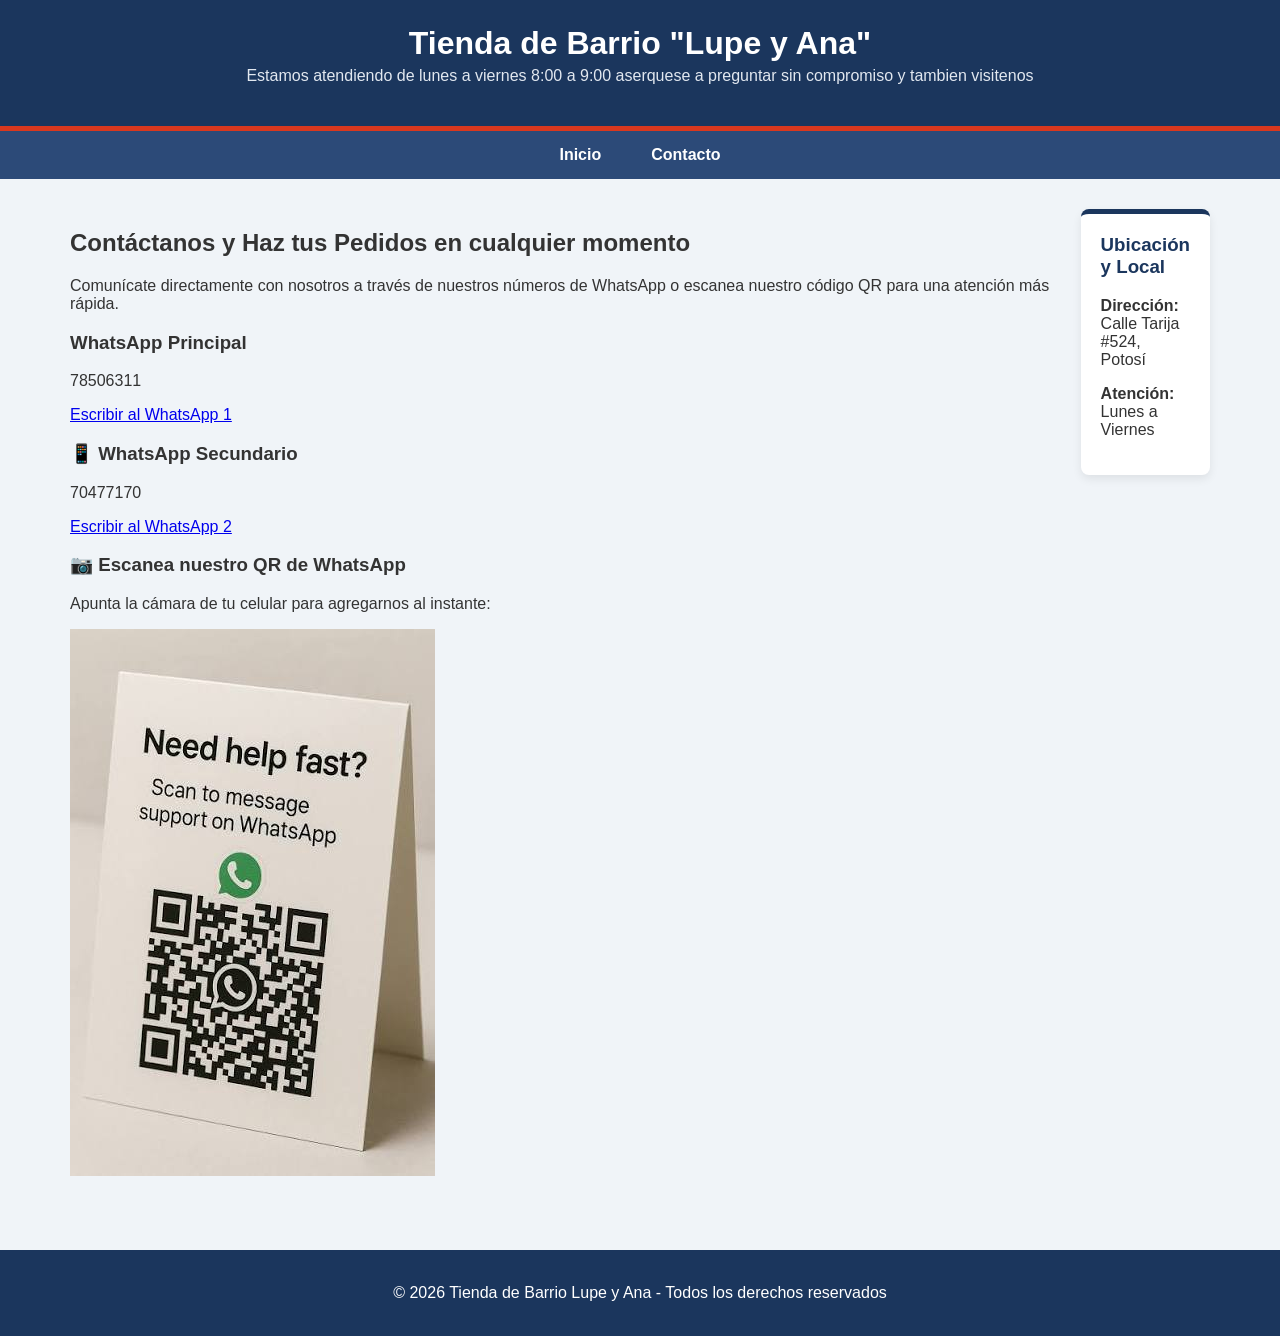
==== pages/contacto.html @ a93d9ffb "Agregados multiples productos organizados por secciones en el menu" ====
<!DOCTYPE html>
<html lang="es">
<head>
    <meta charset="UTF-8">
    <meta name="viewport" content="width=device-width, initial-scale=1.0">
    <title>Contacto - Tienda de Barrio Lupe y Ana</title>
    <link rel="stylesheet" href="../css/styles.css">
</head>
<body>

    <header>
        <h1>Tienda de Barrio "Lupe y Ana"</h1>
        <p>Estamos atendiendo de lunes a viernes 8:00 a 9:00 aserquese a preguntar sin compromiso y tambien visitenos </p>
    </header>

    <nav>
        <ul>
            <li><a href="../index.html">Inicio</a></li>
            <li><a href="contacto.html">Contacto</a></li>
        </ul>
    </nav>

    <main class="contacto-main">
        <section class="seccion-contacto">
            <h2> Contáctanos y Haz tus Pedidos en cualquier momento</h2>
            <p>Comunícate directamente con nosotros a través de nuestros números de WhatsApp o escanea nuestro código QR para una atención más rápida.</p>

            <div class="tarjetas-contacto">
                <div class="contacto-card">
                    <h3> WhatsApp Principal</h3>
                    <p class="numero-tel">78506311</p>
                    <a href="https://wa.me/59178506311" target="_blank" class="btn-whatsapp">Escribir al WhatsApp 1</a>
                </div>
                <div class="contacto-card">
                    <h3>📱 WhatsApp Secundario</h3>
                    <p class="numero-tel">70477170</p>
                    <a href="https://wa.me/59170000000" target="_blank" class="btn-whatsapp">Escribir al WhatsApp 2</a>
                </div>
            </div> 
            <div class="qr-container">
                <h3>📷 Escanea nuestro QR de WhatsApp</h3>
                <p>Apunta la cámara de tu celular para agregarnos al instante:</p>
                <img src="../assets/img/imagen_qr.jpg" alt="Código QR WhatsApp Tienda Lupe y Ana" class="img-qr">
            </div>
        </section>

        <aside>
            <h3>Ubicación y Local</h3>
            <p><strong>Dirección:</strong> Calle Tarija #524, Potosí</p>
            <p><strong>Atención:</strong> Lunes a Viernes</p>
        </aside>
    </main>

    <footer>
        <p>&copy; 2026 Tienda de Barrio Lupe y Ana - Todos los derechos reservados</p>
    </footer>

</body>
</html>
---- css/styles.css ----
/* Estilos generales */
* {
    box-sizing: border-box;
}

body {
    font-family: Arial, sans-serif;
    margin: 0;
    padding: 0;
    background-color: #f0f4f8;
    color: #333;
}

/* Encabezado */
header {
    background-color: #1b365d; /* Azul principal */
    color: #ffffff;
    text-align: center;
    padding: 25px 15px;
    border-bottom: 5px solid #d9381e; /* Borde rojo */
}

header h1 {
    margin: 0;
    font-size: 2rem;
}

header p {
    margin-top: 5px;
    color: #e2e8f0;
}

/* Barra de navegación centrada y resaltada */
nav {
    background-color: #2c4a78;
}

nav ul {
    list-style: none;
    margin: 0;
    padding: 0;
    display: flex;
    justify-content: center;
}

nav li {
    position: relative;
}

nav a, .dropbtn {
    display: block;
    color: #ffffff !important;
    text-align: center;
    padding: 15px 25px;
    text-decoration: none;
    font-weight: bold;
    font-size: 1rem;
}

nav a:hover, .dropdown:hover .dropbtn {
    background-color: #d9381e; /* Rojo vibrante en hover */
}

/* Menú desplegable desplegable */
.dropdown-content {
    display: none;
    position: absolute;
    background-color: #1b365d;
    min-width: 220px;
    box-shadow: 0px 8px 16px rgba(0, 0, 0, 0.3);
    z-index: 1000;
}

.dropdown-content a {
    color: white !important;
    padding: 12px 18px;
    text-decoration: none;
    display: block;
    text-align: left;
    font-weight: normal;
}

.dropdown-content a:hover {
    background-color: #d9381e;
}

.dropdown:hover .dropdown-content {
    display: block;
}

/* Estructura Principal Aprovechando la Pantalla */
main {
    display: flex;
    gap: 25px;
    padding: 30px;
    max-width: 1200px; /* Pantalla más ancha */
    margin: 0 auto;
}

.catalogo {
    flex: 3;
    background-color: #ffffff;
    padding: 25px;
    border-radius: 8px;
    box-shadow: 0 4px 10px rgba(0,0,0,0.08);
}

/* Títulos de Categoría en Azul y Rojo */
.titulo-categoria {
    background-color: #1b365d;
    color: #ffffff;
    padding: 12px 18px;
    border-radius: 5px;
    margin-top: 30px;
    font-size: 1.2rem;
    border-left: 6px solid #d9381e;
}

/* Tarjetas de Producto Lado a Lado (Flex) */
.producto {
    display: flex;
    align-items: center;
    gap: 20px;
    border: 1px solid #e1e8ed;
    padding: 15px;
    margin-top: 15px;
    border-radius: 8px;
    background-color: #ffffff;
    transition: transform 0.2s ease;
}

.producto:hover {
    transform: translateY(-2px);
    box-shadow: 0 4px 8px rgba(0,0,0,0.1);
}

.producto img {
    width: 110px;
    height: 110px;
    object-fit: cover;
    border-radius: 6px;
    border: 1px solid #ddd;
}

.info-producto h3 {
    margin: 0 0 8px 0;
    color: #1b365d;
}

.info-producto p {
    margin: 4px 0;
    color: #555;
}

.precio {
    font-weight: bold;
    color: #d9381e !important;
    font-size: 1.15rem;
}

/* Panel Lateral (Aside) */
aside {
    flex: 1;
    background-color: #ffffff;
    padding: 20px;
    border-radius: 8px;
    height: fit-content;
    border-top: 5px solid #1b365d;
    box-shadow: 0 4px 10px rgba(0,0,0,0.08);
}

aside h3 {
    color: #1b365d;
    margin-top: 0;
}

footer {
    background-color: #1b365d;
    color: white;
    text-align: center;
    padding: 18px;
    margin-top: 40px;
}

/* Adaptabilidad a celulares */
@media (max-width: 768px) {
    main {
        flex-direction: column;
        padding: 15px;
    }

    .producto {
        flex-direction: column;
        text-align: center;
    }

    nav ul {
        flex-direction: column;
    }

    .dropdown-content {
        position: static;
        width: 100%;
    }
}
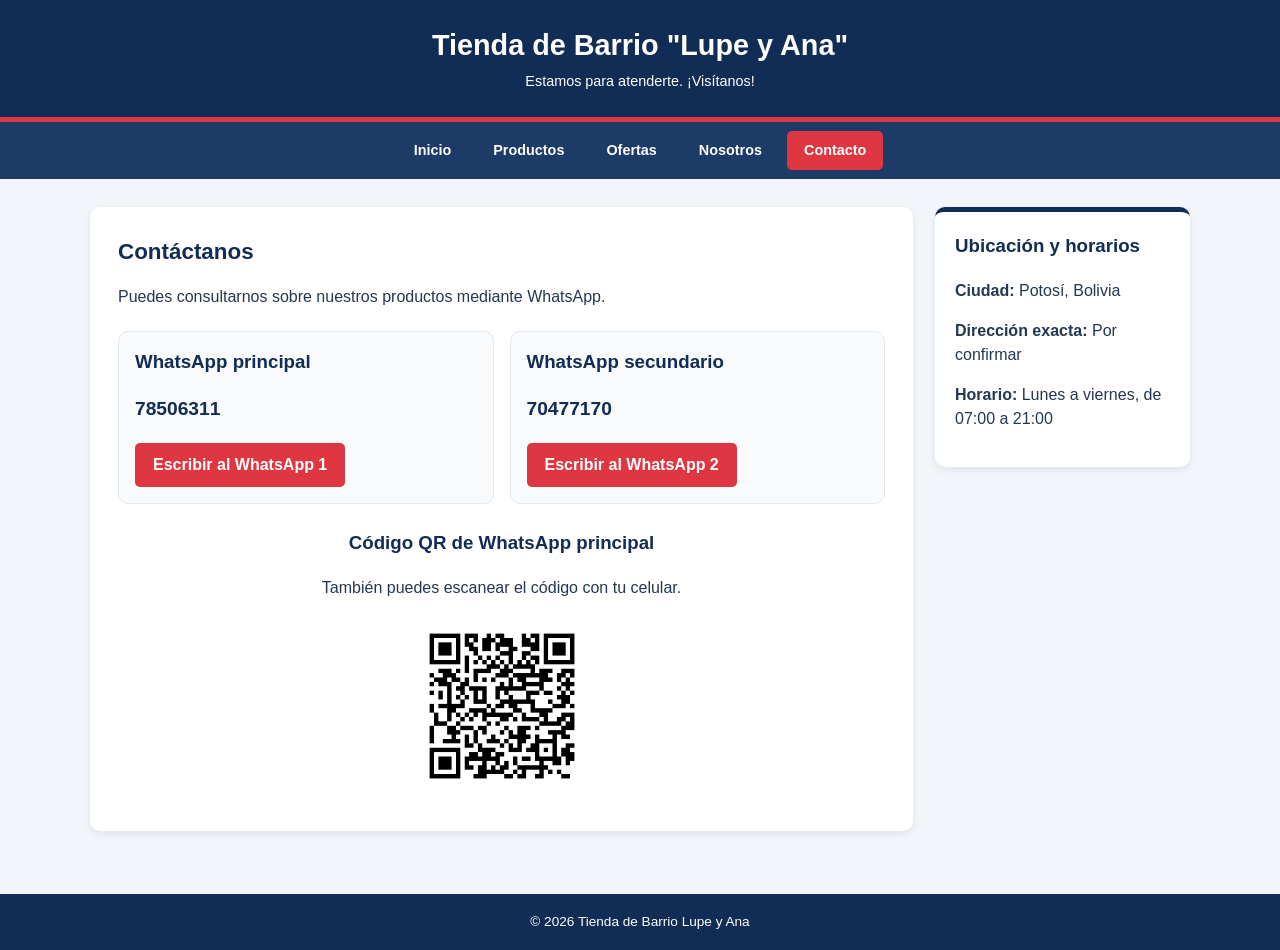
==== commit 22b70042: "Finalizacion 16 de Nov" ====
--- a/pages/contacto.html
+++ b/pages/contacto.html
@@ -1,59 +1,55 @@
 <!DOCTYPE html>
+
 <html lang="es">
 <head>
-    <meta charset="UTF-8">
-    <meta name="viewport" content="width=device-width, initial-scale=1.0">
-    <title>Contacto - Tienda de Barrio Lupe y Ana</title>
-    <link rel="stylesheet" href="../css/styles.css">
+<meta charset="utf-8"/>
+<meta content="width=device-width, initial-scale=1.0" name="viewport"/>
+<title>Contacto - Tienda de Barrio Lupe y Ana</title>
+<link href="../css/styles.css" rel="stylesheet"/>
 </head>
 <body>
-
-    <header>
-        <h1>Tienda de Barrio "Lupe y Ana"</h1>
-        <p>Estamos atendiendo de lunes a viernes 8:00 a 9:00 aserquese a preguntar sin compromiso y tambien visitenos </p>
-    </header>
-
-    <nav>
-        <ul>
-            <li><a href="../index.html">Inicio</a></li>
-            <li><a href="contacto.html">Contacto</a></li>
-        </ul>
-    </nav>
-
-    <main class="contacto-main">
-        <section class="seccion-contacto">
-            <h2> Contáctanos y Haz tus Pedidos en cualquier momento</h2>
-            <p>Comunícate directamente con nosotros a través de nuestros números de WhatsApp o escanea nuestro código QR para una atención más rápida.</p>
-
-            <div class="tarjetas-contacto">
-                <div class="contacto-card">
-                    <h3> WhatsApp Principal</h3>
-                    <p class="numero-tel">78506311</p>
-                    <a href="https://wa.me/59178506311" target="_blank" class="btn-whatsapp">Escribir al WhatsApp 1</a>
-                </div>
-                <div class="contacto-card">
-                    <h3>📱 WhatsApp Secundario</h3>
-                    <p class="numero-tel">70477170</p>
-                    <a href="https://wa.me/59170000000" target="_blank" class="btn-whatsapp">Escribir al WhatsApp 2</a>
-                </div>
-            </div> 
-            <div class="qr-container">
-                <h3>📷 Escanea nuestro QR de WhatsApp</h3>
-                <p>Apunta la cámara de tu celular para agregarnos al instante:</p>
-                <img src="../assets/img/imagen_qr.jpg" alt="Código QR WhatsApp Tienda Lupe y Ana" class="img-qr">
-            </div>
-        </section>
-
-        <aside>
-            <h3>Ubicación y Local</h3>
-            <p><strong>Dirección:</strong> Calle Tarija #524, Potosí</p>
-            <p><strong>Atención:</strong> Lunes a Viernes</p>
-        </aside>
-    </main>
-
-    <footer>
-        <p>&copy; 2026 Tienda de Barrio Lupe y Ana - Todos los derechos reservados</p>
-    </footer>
-
+<header>
+<h1>Tienda de Barrio "Lupe y Ana"</h1>
+<p>Estamos para atenderte. ¡Visítanos!</p>
+</header>
+<nav>
+<ul>
+<li><a href="../index.html">Inicio</a></li>
+<li><a href="productos.html">Productos</a></li>
+<li><a href="ofertas.html">Ofertas</a></li>
+<li><a href="nosotros.html">Nosotros</a></li>
+<li><a class="activo" href="contacto.html">Contacto</a></li>
+</ul>
+</nav>
+<main>
+<section class="contenido">
+<h2>Contáctanos</h2>
+<p>Puedes consultarnos sobre nuestros productos mediante WhatsApp.</p>
+<div class="tarjetas-contacto">
+<div class="contacto-card">
+<h3>WhatsApp principal</h3>
+<p class="numero-tel">78506311</p>
+<a class="boton" href="https://wa.me/59178506311" rel="noopener noreferrer" target="_blank">Escribir al WhatsApp 1</a>
+</div>
+<div class="contacto-card">
+<h3>WhatsApp secundario</h3>
+<p class="numero-tel">70477170</p>
+<a class="boton" href="https://wa.me/59170477170" rel="noopener noreferrer" target="_blank">Escribir al WhatsApp 2</a>
+</div>
+</div>
+<div class="qr-container">
+<h3>Código QR de WhatsApp principal</h3>
+<p>También puedes escanear el código con tu celular.</p>
+<img alt="Código QR para escribir al WhatsApp principal de la tienda" class="img-qr" src="../assets/img/qr_whatsapp_principal.png"/>
+</div>
+</section>
+<aside>
+<h3>Ubicación y horarios</h3>
+<p><strong>Ciudad:</strong> Potosí, Bolivia</p>
+<p><strong>Dirección exacta:</strong> Por confirmar</p>
+<p><strong>Horario:</strong> Lunes a viernes, de 07:00 a 21:00</p>
+</aside>
+</main>
+<footer><p>© 2026 Tienda de Barrio Lupe y Ana</p></footer>
 </body>
-</html>+</html>
--- a/css/styles.css
+++ b/css/styles.css
@@ -1,205 +1,371 @@
-/* Estilos generales */
-* {
-    box-sizing: border-box;
-}
+/* ===========================================================
+   TIENDA DE BARRIO "LUPE Y ANA" - STYLES.CSS ACTUALIZADO
+   Variables, diseño original y adaptación responsive
+   =========================================================== */
+
+/* 1. VARIABLES CSS */
+:root {
+    --color-primario: #122d55;
+    --color-menu: #1c3b66;
+    --color-secundario: #df3742;
+    --color-fondo: #f2f5fa;
+    --color-tarjeta: #ffffff;
+    --color-texto: #243751;
+    --color-texto-claro: #ffffff;
+    --color-borde: #e2e8f0;
+    --fuente-principal: Arial, Helvetica, sans-serif;
+    --espaciado-base: 16px;
+}
+
+/* 2. ESTILOS GENERALES: corregido el selector universal (*) */
+* { box-sizing: border-box; }
 
 body {
-    font-family: Arial, sans-serif;
     margin: 0;
-    padding: 0;
-    background-color: #f0f4f8;
-    color: #333;
-}
-
-/* Encabezado */
+    background-color: var(--color-fondo);
+    color: var(--color-texto);
+    font-family: var(--fuente-principal);
+    line-height: 1.5;
+}
+
+img { max-width: 100%; height: auto; }
+a { color: inherit; }
+h1, h2, h3 { color: var(--color-primario); }
+
+/* 3. ENCABEZADO Y MENÚ */
 header {
-    background-color: #1b365d; /* Azul principal */
-    color: #ffffff;
+    background-color: var(--color-primario);
+    color: var(--color-texto-claro);
     text-align: center;
-    padding: 25px 15px;
-    border-bottom: 5px solid #d9381e; /* Borde rojo */
+    padding: 24px max(20px, calc((100% - 1100px) / 2));
+    border-bottom: 5px solid var(--color-secundario);
 }
 
 header h1 {
-    margin: 0;
-    font-size: 2rem;
-}
-
-header p {
-    margin-top: 5px;
-    color: #e2e8f0;
-}
-
-/* Barra de navegación centrada y resaltada */
-nav {
-    background-color: #2c4a78;
-}
-
+    color: var(--color-texto-claro);
+    margin: 0 0 4px;
+    font-size: 1.8rem;
+}
+header p { margin: 0; font-size: 0.9rem; }
+
+nav { background-color: var(--color-menu); }
 nav ul {
     list-style: none;
-    margin: 0;
-    padding: 0;
     display: flex;
+    flex-wrap: wrap;
     justify-content: center;
-}
-
-nav li {
-    position: relative;
-}
-
-nav a, .dropbtn {
+    gap: 8px;
+    max-width: 1140px;
+    margin: 0 auto;
+    padding: 9px 20px;
+}
+nav li { margin: 0; }
+nav a {
     display: block;
-    color: #ffffff !important;
-    text-align: center;
-    padding: 15px 25px;
+    padding: 9px 17px;
+    border-radius: 5px;
+    color: var(--color-texto-claro);
     text-decoration: none;
-    font-weight: bold;
-    font-size: 1rem;
-}
-
-nav a:hover, .dropdown:hover .dropbtn {
-    background-color: #d9381e; /* Rojo vibrante en hover */
-}
-
-/* Menú desplegable desplegable */
-.dropdown-content {
-    display: none;
-    position: absolute;
-    background-color: #1b365d;
-    min-width: 220px;
-    box-shadow: 0px 8px 16px rgba(0, 0, 0, 0.3);
-    z-index: 1000;
-}
-
-.dropdown-content a {
-    color: white !important;
-    padding: 12px 18px;
-    text-decoration: none;
-    display: block;
-    text-align: left;
-    font-weight: normal;
-}
-
-.dropdown-content a:hover {
-    background-color: #d9381e;
-}
-
-.dropdown:hover .dropdown-content {
-    display: block;
-}
-
-/* Estructura Principal Aprovechando la Pantalla */
+    font-size: 0.9rem;
+    font-weight: bold;
+}
+nav a:hover,
+nav a:focus-visible,
+nav a.activo,
+nav a.active,
+nav a[aria-current="page"] {
+    background-color: var(--color-secundario);
+    color: var(--color-texto-claro);
+}
+
+/* 4. CONTENIDO PRINCIPAL: respeta la columna lateral existente */
 main {
     display: flex;
-    gap: 25px;
-    padding: 30px;
-    max-width: 1200px; /* Pantalla más ancha */
-    margin: 0 auto;
-}
-
-.catalogo {
-    flex: 3;
-    background-color: #ffffff;
-    padding: 25px;
+    gap: 22px;
+    width: min(1100px, calc(100% - 40px));
+    margin: 28px auto;
+    min-height: 300px;
+}
+.contenedor {
+    width: min(1100px, calc(100% - 40px));
+    margin: 28px auto;
+}
+
+/* Esta clase SÍ existe en las páginas HTML del proyecto. */
+.contenido {
+    flex: 1;
+    min-width: 0;
+    background-color: var(--color-tarjeta);
+    padding: 28px;
+    border-radius: 10px;
+    box-shadow: 0 3px 8px rgba(0, 0, 0, 0.08);
+}
+main h2, .contenedor h2 { margin: 0 0 16px; font-size: 1.4rem; }
+section { margin-bottom: 28px; }
+
+.bienvenida {
+    background-color: #e9f1fa;
+    border-left: 5px solid var(--color-secundario);
     border-radius: 8px;
-    box-shadow: 0 4px 10px rgba(0,0,0,0.08);
-}
-
-/* Títulos de Categoría en Azul y Rojo */
-.titulo-categoria {
-    background-color: #1b365d;
-    color: #ffffff;
-    padding: 12px 18px;
+    padding: 20px;
+    margin-bottom: 30px;
+}
+
+/* 5. TARJETAS, PRODUCTOS Y BOTONES */
+.tarjeta, .producto, .tarjeta-producto, .categoria,
+.tarjeta-categoria, .contacto-card, .panel {
+    background-color: var(--color-tarjeta);
+    border-radius: 10px;
+    padding: var(--espaciado-base);
+}
+.tarjeta { text-align: center; }
+.tarjeta h1, .tarjeta h3 {
+    font-size: 1.5rem;
+    color: var(--color-primario);
+}
+
+.boton, .btn, button, input[type="submit"] {
+    display: inline-block;
+    padding: 10px 18px;
+    border: none;
     border-radius: 5px;
-    margin-top: 30px;
+    background-color: var(--color-secundario);
+    color: var(--color-texto-claro);
+    font: inherit;
+    font-weight: bold;
+    text-decoration: none;
+    cursor: pointer;
+}
+.boton:hover, .btn:hover, button:hover, input[type="submit"]:hover {
+    background-color: #b92832;
+}
+
+/* Se agregan las clases ya usadas: .categorias-inicio, .grid-productos. */
+.categorias-inicio {
+    display: grid;
+    grid-template-columns: repeat(2, minmax(0, 1fr));
+    gap: 12px;
+}
+.categorias-inicio a {
+    display: flex;
+    flex-direction: column;
+    align-items: center;
+    justify-content: center;
+    gap: 10px;
+    padding: 18px;
+    background-color: var(--color-fondo);
+    color: var(--color-primario);
+    border: 1px solid var(--color-borde);
+    border-radius: 8px;
+    text-decoration: none;
+    font-weight: bold;
+    text-align: center;
+}
+.categorias-inicio a:hover { border-color: var(--color-secundario); }
+.categorias-inicio a img {
+    width: 135px;
+    height: 110px;
+    max-width: 100%;
+    object-fit: contain;
+}
+
+.productos, .grid-productos, .lista-productos,
+.ofertas, .grid-ofertas {
+    display: grid;
+    grid-template-columns: repeat(4, minmax(0, 1fr));
+    gap: 16px;
+}
+
+/* Con 1 o 2 productos no se dejan grandes espacios vacíos. */
+.grid-productos:has(> :only-child) {
+    grid-template-columns: minmax(0, 1fr);
+}
+.grid-productos:has(> :nth-child(2):last-child) {
+    grid-template-columns: repeat(2, minmax(0, 1fr));
+}
+
+.producto {
+    min-width: 0;
+    border: 1px solid var(--color-borde);
+}
+.producto img, .tarjeta-producto img {
+    display: block;
+    width: 100%;
+    height: 145px;
+    object-fit: contain;
+    margin-bottom: 12px;
+}
+.producto h3, .tarjeta-producto h3,
+.info-producto h3 {
+    font-size: 1rem;
+    margin: 6px 0;
+    color: var(--color-primario);
+}
+.producto p, .tarjeta-producto p, .info-producto p { margin: 5px 0; }
+.precio {
+    color: var(--color-secundario);
+    font-size: 1.15rem;
+    font-weight: bold;
+}
+.etiqueta, .categoria-producto { color: #73849b; font-size: 0.8rem; }
+
+/* Banners originales y nuevos estilos de ofertas. */
+.banner-categoria {
+    margin: 28px 0 14px;
+    padding: 15px 20px;
+    background-color: var(--color-primario);
+    border-left: 5px solid var(--color-secundario);
+    border-radius: 5px;
+    color: var(--color-texto-claro);
+}
+.banner-categoria h3 { margin: 0; color: var(--color-texto-claro); }
+
+.banner-oferta, .destacado, .aviso-oferta {
+    padding: 22px;
+    border-radius: 8px;
+    margin-bottom: 20px;
+    background: var(--color-secundario);
+    color: var(--color-texto-claro);
+}
+.banner-oferta h2, .destacado h2, .aviso-oferta h2 {
+    color: var(--color-texto-claro);
+}
+
+/* 6. TABLAS */
+.tabla-contenedor {
+    overflow-x: auto;
+    background: var(--color-tarjeta);
+    border-radius: 9px;
+    padding: 15px;
+}
+table { width: 100%; border-collapse: collapse; background: var(--color-tarjeta); }
+th, td {
+    padding: 12px;
+    text-align: left;
+    border-bottom: 1px solid var(--color-borde);
+}
+th { background: #e5ecf5; color: var(--color-primario); }
+
+/* 7. NOSOTROS Y CONTACTO */
+.sobre-nosotros, .nosotros-contenido, .contacto-contenido {
+    display: grid;
+    grid-template-columns: 2fr 1fr;
+    gap: 18px;
+}
+.datos-contacto, .contactos, .whatsapp-contactos,
+.tarjetas-contacto {
+    display: grid;
+    grid-template-columns: repeat(2, minmax(0, 1fr));
+    gap: 16px;
+}
+.tarjetas-contacto { margin: 22px 0; }
+.contacto-card {
+    min-width: 0;
+    border: 1px solid var(--color-borde);
+    background-color: #f8fafc;
+}
+.contacto-card h3 { margin-top: 0; }
+.numero, .whatsapp { color: #15965d; font-weight: bold; }
+.numero-tel {
+    color: var(--color-primario);
     font-size: 1.2rem;
-    border-left: 6px solid #d9381e;
-}
-
-/* Tarjetas de Producto Lado a Lado (Flex) */
-.producto {
-    display: flex;
-    align-items: center;
-    gap: 20px;
-    border: 1px solid #e1e8ed;
-    padding: 15px;
-    margin-top: 15px;
-    border-radius: 8px;
-    background-color: #ffffff;
-    transition: transform 0.2s ease;
-}
-
-.producto:hover {
-    transform: translateY(-2px);
-    box-shadow: 0 4px 8px rgba(0,0,0,0.1);
-}
-
-.producto img {
-    width: 110px;
-    height: 110px;
-    object-fit: cover;
-    border-radius: 6px;
-    border: 1px solid #ddd;
-}
-
-.info-producto h3 {
-    margin: 0 0 8px 0;
-    color: #1b365d;
-}
-
-.info-producto p {
-    margin: 4px 0;
-    color: #555;
-}
-
-.precio {
-    font-weight: bold;
-    color: #d9381e !important;
-    font-size: 1.15rem;
-}
-
-/* Panel Lateral (Aside) */
+    font-weight: bold;
+}
+.qr-container { text-align: center; margin-top: 25px; }
+.img-qr { width: 180px; max-width: 100%; height: auto; }
+
+/* 8. FORMULARIOS */
+form {
+    background: var(--color-tarjeta);
+    padding: 20px;
+    border-radius: 9px;
+}
+form label { display: block; font-weight: bold; margin-bottom: 6px; }
+form input, form textarea, form select {
+    display: block;
+    width: 100%;
+    padding: 10px;
+    margin-bottom: 14px;
+    border: 1px solid var(--color-borde);
+    border-radius: 4px;
+    background: #f5f7fb;
+    font: inherit;
+}
+form textarea { min-height: 110px; resize: vertical; }
+
+/* 9. PANEL DE INFORMACIÓN LATERAL (aside) */
 aside {
-    flex: 1;
-    background-color: #ffffff;
+    flex: 0 0 255px;
+    align-self: flex-start;
+    min-width: 0;
+    background-color: var(--color-tarjeta);
     padding: 20px;
-    border-radius: 8px;
-    height: fit-content;
-    border-top: 5px solid #1b365d;
-    box-shadow: 0 4px 10px rgba(0,0,0,0.08);
-}
-
-aside h3 {
-    color: #1b365d;
-    margin-top: 0;
-}
-
+    border-radius: 10px;
+    border-top: 5px solid var(--color-primario);
+    box-shadow: 0 3px 8px rgba(0, 0, 0, 0.08);
+}
+aside h3 { margin-top: 0; color: var(--color-primario); }
+
+/* 10. PIE DE PÁGINA Y ACCESIBILIDAD */
 footer {
-    background-color: #1b365d;
-    color: white;
+    background-color: var(--color-primario);
+    color: var(--color-texto-claro);
     text-align: center;
-    padding: 18px;
-    margin-top: 40px;
-}
-
-/* Adaptabilidad a celulares */
-@media (max-width: 768px) {
-    main {
-        flex-direction: column;
-        padding: 15px;
+    padding: 18px 20px;
+    font-size: 0.85rem;
+    margin-top: 35px;
+}
+footer p { margin: 0; }
+a:focus-visible {
+    outline: 3px solid var(--color-secundario);
+    outline-offset: 3px;
+}
+
+/* 11. PARA CELULARES: HASTA 767 px */
+@media (max-width: 767px) {
+    header { padding: 20px; }
+    header h1 { font-size: 1.45rem; }
+    nav ul { justify-content: center; }
+    nav a { padding: 8px 10px; font-size: 0.85rem; }
+
+    main { width: calc(100% - 24px); margin: 20px auto; flex-direction: column; }
+    .contenedor { width: calc(100% - 24px); margin: 20px auto; }
+    .contenido { padding: 20px; }
+    aside { flex: auto; width: 100%; align-self: stretch; }
+
+    .hero, .bienvenida, .presentacion,
+    .sobre-nosotros, .nosotros-contenido, .contacto-contenido {
+        grid-template-columns: 1fr;
     }
-
-    .producto {
-        flex-direction: column;
-        text-align: center;
+    .hero, .bienvenida, .presentacion { padding: 20px; }
+
+    .categorias, .grid-categorias, .lista-categorias,
+    .categorias-inicio, .productos, .grid-productos, .lista-productos,
+    .ofertas, .grid-ofertas, .datos-contacto,
+    .contactos, .whatsapp-contactos, .tarjetas-contacto {
+        grid-template-columns: 1fr;
     }
-
-    nav ul {
-        flex-direction: column;
+    .grid-productos:has(> :nth-child(2):last-child) {
+        grid-template-columns: 1fr;
     }
-
-    .dropdown-content {
-        position: static;
-        width: 100%;
+    .tarjeta { padding: var(--espaciado-base); text-align: center; }
+    .tarjeta h1 { font-size: 1.5rem; }
+}
+
+/* 12. TABLETAS: DE 768 A 1023 px */
+@media (min-width: 768px) and (max-width: 1023px) {
+    main { flex-direction: column; }
+    aside { flex: auto; width: 100%; align-self: stretch; }
+    .categorias, .grid-categorias, .lista-categorias,
+    .productos, .grid-productos, .lista-productos,
+    .ofertas, .grid-ofertas {
+        grid-template-columns: repeat(2, minmax(0, 1fr));
     }
-}+    .grid-productos:has(> :only-child) { grid-template-columns: 1fr; }
+    .tarjeta h1 { font-size: 1.8rem; }
+}
+
+/* 13. COMPUTADORAS: DESDE 1024 px */
+@media (min-width: 1024px) {
+    .tarjeta h1 { font-size: 2rem; }
+}
